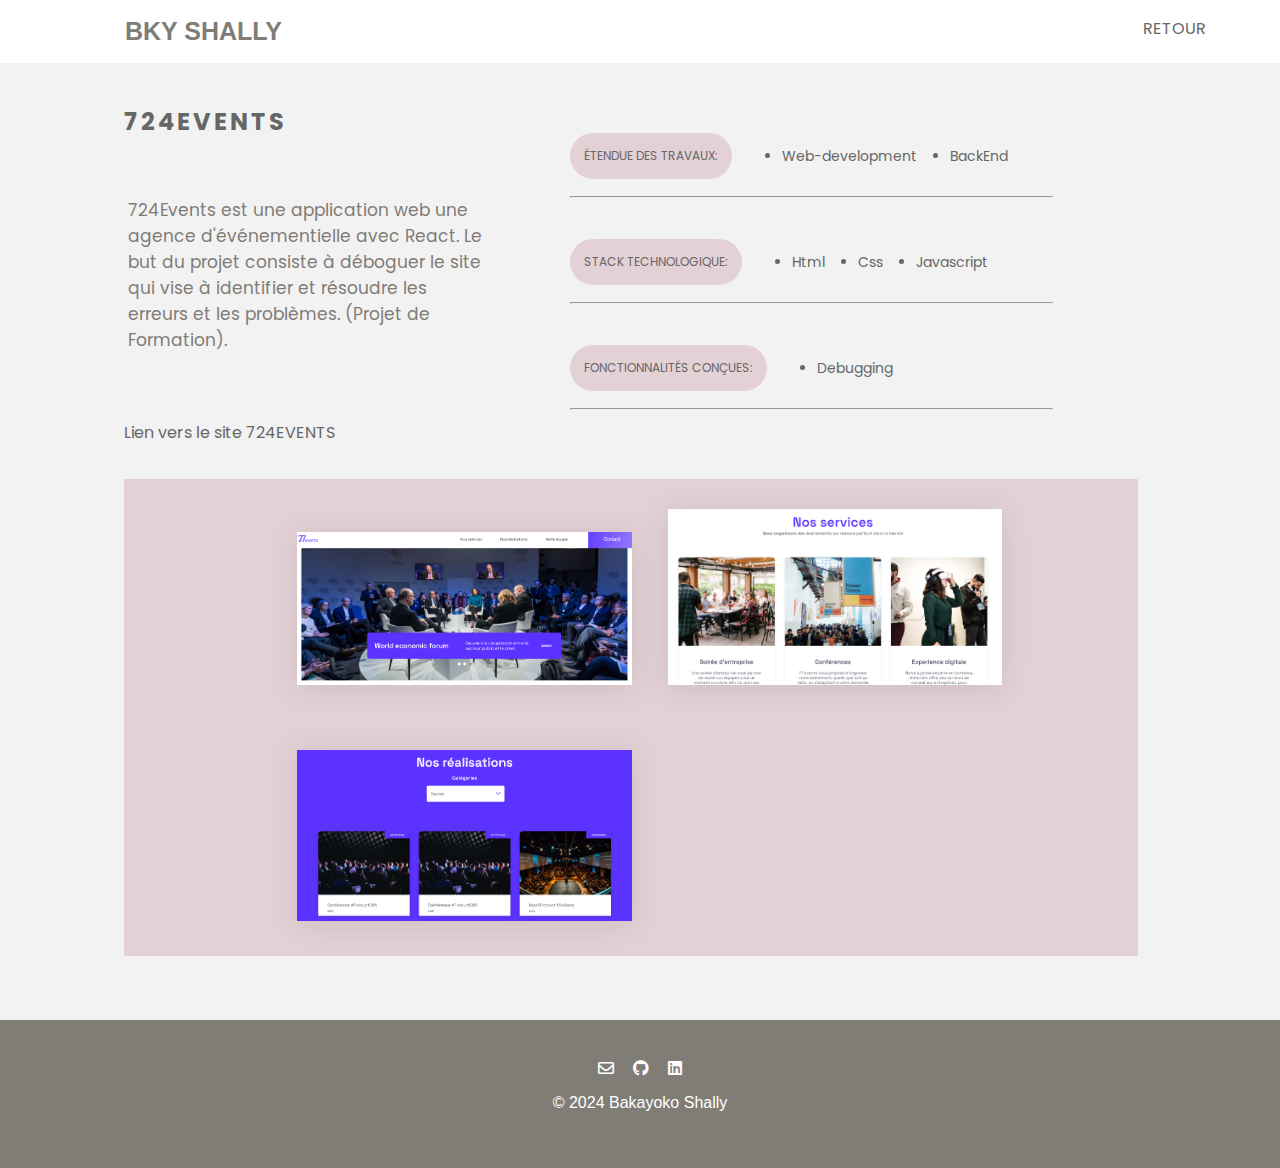
==== 724events.html @ f9747c97 "first commit" ====
<!DOCTYPE html>
<html lang="fr">

<head>
    <meta charset="UTF-8">
    <meta http-equiv="X-UA-Compatible" content="IE=edge">
    <meta name="viewport" content="width=device-width, initial-scale=1.0">
    <link rel="stylesheet" href="https://cdnjs.cloudflare.com/ajax/libs/font-awesome/6.0.0/css/all.min.css" integrity="...">
    <link rel="preconnect" href="https://fonts.googleapis.com">
    <link rel="preconnect" href="https://fonts.googleapis.com">
    <link rel="preconnect" href="https://fonts.gstatic.com" crossorigin>
    <link href="https://fonts.googleapis.com/css2?family=Poppins:wght@200&display=swap" rel="stylesheet">
    <link rel="stylesheet" href="style.css">
    <link rel="stylesheet" href="styles.css">
    <title>724EVENTS</title>
</head>

<body>

    <header>
        <h1>BKY SHALLY</h1>

    <nav>
        <a href="index.html#realisation">RETOUR</a>
    </nav>

    <div class="retour">
        <a href="index.html#realisation">RETOUR</a>
    </div>

    </header>

    <section id="projet">
        <h3>724EVENTS</h3>
    <div class="information">
    <div class="intro">
        <p>724Events est une application web une agence  d'événementielle avec React​.
            Le but du projet consiste à déboguer le site qui vise à identifier et résoudre les erreurs et les problèmes.
           (Projet de Formation).
        </p>
    </div>
    <div class="intro-description">
        <div class="list1">
            <span>ÉTENDUE DES TRAVAUX:</span>
            <ul>
                <li>Web-development</li>
                <li>BackEnd</li>
            </ul>
        </div>
    <hr>
    <div class="list1">
        <span>STACK TECHNOLOGIQUE:</span>
        <ul>
            <li>Html</li>
            <li>Css</li>
            <li>Javascript</li>
        </ul>
    </div>
    <hr>
    <div class="list1">
        <span>FONCTIONNALITÉS CONÇUES:</span>
        <ul>
            <li>Debugging</li>
        </ul>
    </div>
    <hr>

    </div>
    </div>

    <div class="Lien">
        <a href="https://724events-eight.vercel.app/">Lien vers le site 724EVENTS</a>
    </div>

        <div class="photo-site">
            <img src="img/site.724events1.png">
            <img src="img/site.724events2.png">
            <img src="img/site.724events3.png">
         </div>

    </section>



    <footer id="footer">
        <div class="footer-content">
      <a href="https://bakayoko.shally.b@gmail.com"> <i class="fa-regular fa-envelope"></i></a>
      <a href="https://github.com/shallybky" target="_blank"><i class="fa-brands fa-github"></i></a>
      <a href="https://www.linkedin.com/in/votreNomLinkedIn" target="_blank"><i class="fa-brands fa-linkedin"></i></a>
        </div>

   <p>&copy; 2024 Bakayoko Shally</p>
   </footer>

</body>
---- style.css ----
body {
    font-family: Arial, sans-serif;
    margin: 0;
    padding: 0;
}

html{
    background-color: #e4e4e4;
}

h1{
    font-weight: 700;
    font-size: 25px;
    margin-left: 125px;
    color: #807c76;
}

h2{
    font-size: 28px;
}

.line {
    background: #666;
    width: 55px;
    height: 0.5px;
    margin: 30px auto;
}

section#presentation h2, section#realisation h2,section#activite h2, section#contact h2, section#competences h2, #projet h2    {
    font-family: 'Poppins', sans-serif;
    letter-spacing: 3px;   
    color: #666;
    margin-bottom: 10px;
    text-align: center;
}
section#presentation p, section#realisation p, section#contact p {
    font-family: 'Poppins', sans-serif;
    margin: 0 auto; 
    max-width: 800px;
    font-size: 19px;
    text-align: center;
    color: #807c76;
}
section#presentation {
    background-color: #f2f2f2;
    background-image: url('img/intro.png'); 
    background-position: center;
    padding: 6%;
}

header {
    background-color: #ffffff;
    color: white;
    text-align: center;
    display: flex;
    justify-content: space-between;
}

nav {
    margin-top: 16px; 
    margin-right: 5%;
}

nav a {
    font-family: 'Poppins', sans-serif;
    position: relative;
    color: #666;
    margin: 0 10px;
    text-decoration: none;
}
nav a::after {
    content: "";
    position: absolute;
    margin-top: 25px;   
    left: 0;
    width: 0;
    height: 0.5px;
    background-color: #666;
    transition: width 0.5s ease-in-out;
}
nav a:hover::after {
    width: 100%;
}

div.img-container{
    display: flex;
    flex-wrap: wrap;
    justify-content: space-between;
    margin-top: 4%;
}

img{
    margin: 3%;
    width: 68%;
    margin-left: 72px;
    filter: drop-shadow(0px 3px 15px rgba(0, 0, 0, 0.1));
    transition: transform 0.3s ease;
}
img:hover {
    transform: scale(1.1);
}

.card{
    background-color: white;
    height: 270px;
    width: 32%;
    margin-bottom: 2%;
    filter: drop-shadow(0px 3px 15px rgba(0, 0, 0, 0.1));
    border-radius: 6px;
}

.card-text {
    margin-left: 169px;
    margin-top: -10px;
}

.card-text a {
    font-family: 'Poppins', sans-serif;
    margin-left: 4%;
    color: #666;
    text-decoration: none;
    transition: border-bottom 0.3s; 
    border-bottom: 1px solid transparent;
}
.card-text a:hover {
    border-bottom: 1px solid #666; 
}

section {
    padding: 35px;
}

section#activite {
    background-color: #f2f2f2;
    height: 400px;
}

.card-container{
    display: flex;
    justify-content: space-evenly;
}
.card2{
    background-color: white;
    font-family: 'Poppins', sans-serif;
    height: 237px;
    width: 23%;
    margin-bottom: 2%;
    filter: drop-shadow(0px 3px 15px rgba(0, 0, 0, 0.1));
    border-radius: 6px;
}
.card2:hover {
    transform: scale(1.1); 
    background-color: #666;
}
.card2 .hover-text {
    position: absolute;
    top: 50%;
    left: 50%;
    transform: translate(-50%, -50%);
    opacity: 0;
    transition: opacity 0.3s ease-in-out; 
    color: #e4e4e4;
    text-align: center; 
    font-size: 74%;
}
.card2:hover .hover-text {
    opacity: 1; 
}
.card2 a{
    color: #666;
    display: flex;
    justify-content: center;
    align-items: center;
    margin-top: 20px;
    font-weight: 600;
}

i.fa-solid.fa-laptop, i.fa.fa-code, .fa-regular.fa-window-restore, .fa-solid.fa-cloud-arrow-up  {
    color: #666;
    display: flex;
    justify-content: center;
    align-items: center;
    font-size: 90px;
    margin-top: 40px;
}

.progress-bar {
    width: 100%;
    height: 42px;
    background-color: #f0f0f0;
    overflow: hidden;
    margin-bottom: 10px;
}

.progress-bar a{
    color: white;
    font-weight: 800;
    line-height: 43px;
}

.progress-bar-inner1 {
    background-color: #1c2355;
    text-align: center;
    height: 42px;
}
.progress-bar-inner2 {
    background-color: #4f4651;
    text-align: center;
    height: 42px;
}
.progress-bar-inner3 {
    background-color: #b34c91;
    text-align: center;
    height: 42px;
}
.progress-bar-inner4 {
    background-color: #62cd91;
    text-align: center;
    height: 42px;
}
.progress-bar-inner5 {
    background-color:  #c8c05d;
    text-align: center;
    height: 42px;
}

.éval{
    margin-left: 47%;
    margin-top: -336px;
}

i.fa-brands.fa-html5, i.fa-brands.fa-css3-alt, i.fa-brands.fa-js, i.fa-brands.fa-react,  i.fa-brands.fa-php{
    color: black;
    margin-left: -80px;
    position: absolute;
    font-size: 20px;
}
i.fa-brands.fa-html5 a, .fa-brands.fa-css3-alt a, i.fa-brands.fa-js a, i.fa-brands.fa-react a,  i.fa-brands.fa-php a{
    font-family: 'Poppins', sans-serif;
    color: black;
    font-size: 15px;
    margin-left: 6px;
}

.programmer-img{
    width: 39%;
    margin-left: -13px;
    transition: none;
}

section#contact {
    background-color: #f2f2f2;
}

.contact-section {
    max-width: 49%;
    width: 100%;
    padding: 40px;
    box-sizing: border-box;
    text-align: center;
    margin-left: 25%;
    margin-top: 0%;
}

.form-group {
    margin-bottom: 20px;
}

label {
    font-family: 'Poppins', sans-serif;
    display: block;
    font-weight: 700;
    margin-bottom: 5px;
    color: #777;
    text-align: left;
}

input, textarea {
    width: 100%;
    padding: 10px;
    box-sizing: border-box;
    margin-bottom: 10px;
    border: 1px solid #ccc;
    outline: none;
}

textarea {
    resize: vertical;
}

button {
    font-family: 'Poppins', sans-serif;
    background-color: #807c76;
    color: #fff;
    padding: 15px 20px;
    border: none;
    border-radius: 5px;
    cursor: pointer;
    font-size: 16px;
}

button:hover {
    background-color: #1f2720;;
}

#footer {
    text-align: center;
    padding: 40px 0;
    color: #FFF;
    background: #807c76;
}

.footer-content a:not(:last-child) {
    margin-right: 15px;
}
i.fa-regular.fa-envelope, i.fa-brands.fa-github, i.fa-brands.fa-linkedin{
    color: white;
}

/*Parti projet*/
#projet {
    background-color: #f2f2f2;
    background-position: center;
    padding: 5%;
}

h3{
    font-size: 24px;
    font-family: 'Poppins', sans-serif;
    letter-spacing: 3px;   
    color: #666;
    margin-top: -23px;
    margin-left: 60px;
}

.information{
    display: flex;
    margin-top: -63px;
}


.intro{
    width: 30%;
    padding: 80px;
}
.intro-description{
    width: 42%;
}

section.fa-brands.fa-html5{
    color: #FF5722;
    font-size: 35px;
}
section.fa-brands.fa-css3-alt{
    color: #2196F3;
    font-size: 35px;
}
section.fa-brands.fa-js{
    color: #f9f631;
    font-size: 35px;
}
section.fa-brands.fa-react{
    color: #161d89;
    font-size: 35px;
}

.photo-site {
    margin-left: 60px;
    background-color: #e3d1d6;
    width: 88%;
}

#projet img {
    width: 33%;
    margin-right: -14%;
    padding-left: 10%;
}
#projet img:hover {
    transform: none;
}
#projet p{
    font-family: 'Poppins', sans-serif;
    font-size: 17px;
    color: #807c76;
    margin-left: -16px;
}

.icon{
    margin-top: -88px;
    margin-left: 38%;
    display: flex;
}

.Lien{
    margin-top: -30px;
    padding-bottom: 3%;
}

#projet a {
    font-family: 'Poppins', sans-serif;
    color: #666;
    font-size: 16px;
    margin-left: 60px;
    position: relative;
    text-decoration: none;
    transition: color 0.3s, border-bottom 0.3s;
}

#projet a::before {
    content: "";
    position: absolute;
    bottom: 0;
    left: 0;
    width: 100%;
    height: 1px;
    background-color: #666;
    transform: scaleX(0);
    transform-origin: bottom right;
    transition: transform 0.3s ease-out;
}

#projet a:hover {
    color: #a0a0a0;
}

#projet a:hover::before {
    transform: scaleX(1);
    transform-origin: bottom left;
}


.list1 {
    align-items: center;
    padding: 30px 0px;
    display: flex;
}
.list1 span {
    font-family: 'Poppins', sans-serif;
    color: #666;
    font-size: 12px;
    background-color: #e3d1d6;
    margin-right: 10px;
    padding: 14px;
    border-radius: 50px;
}
.list1 ul {
    display: flex;
}
.list1 ul li {
    margin-right: 33px;
    font-family: 'Poppins', sans-serif;
    color: #666;
    font-size: 14px;
}
hr {
    margin-top: -17px;
}

div.retour{
    display: none;
}
---- styles.css ----
@media only screen and (max-width: 768px) {

body {
    font-family: Arial, sans-serif;
    margin: 0;
    padding: 0;
}

html {
    background-color: #e4e4e4;
}

h1 {
    font-size: 17px;
    margin-left: 21px;
}

h2 {
    font-size: 24px;
    margin-bottom: 10px;
}

.line {
    background: #666;
    width: 55px;
    height: 0.5px;
    margin: 15px auto;
}

/* Navigation styles */
header {
    background-color: #ffffff;
    color: white;
    text-align: center;
}

.bar {
    width: 25px;
    height: 3px;
    background-color: #666;
    margin: 5px 0;
    transition: 0.4s;
    margin-left: 20px;
    margin-left: -42px;
    margin-top: 7px;
}

nav a{
    font-size: 13px;
}

nav {
    display: none;
    flex-direction: column;
    align-items: center;
    width: 100%;
    position: absolute;
    top: 60px;
    left: 0;
    background-color: #fff;
    box-shadow: 0 0 10px rgba(0, 0, 0, 0.1);
}

nav a::after {
    content: none;
    position: none;
}

nav.open {
    display: flex;
    margin-top: -18px;
    box-shadow: none;
}

section {
    padding: 20px;
}

section#presentation {
    background-image: none;
}


section#presentation h2, section#realisation h2, section#activite h2, section#contact h2, section#competences h2, #projet h2 {
    font-size: 15px;
}

section#presentation p, section#realisation p, section#contact p {
    font-size: 15px;
}

div.img-container {
   display: flex;
   flex-direction: column;
}

img {
    width: 96%;
    margin-left: 2%; 
}

.card{
    width: 75%;
    margin-left: 13%;
    height: auto;
}
.card2 {
    height: 145px;
    width: 46%;
}

.card-text a {
    display: flex;
    margin-left: -170px;
    justify-content: space-around;
    font-size: 14px;
}

.card2 .hover-text {
    font-size: 55%;
}

section#activite {
    height: 0%;
    padding-top: 5px;
}

.card-container {
    display: flex;
    justify-content: space-evenly;
    flex-wrap: wrap;
}
.card2 a{
    font-size: 10px;
}

i.fa-solid.fa-laptop, i.fa.fa-code, .fa-regular.fa-window-restore, .fa-solid.fa-cloud-arrow-up {
    font-size: 51px;
}


.programmer-img {
    display: none;
}

.éval {
    margin-left: 26%;
    margin-top: 25px;
}


/* Contact section */
section#contact {
    background-color: #f2f2f2;
}

.contact-section {
    max-width: 100%;
    width: 100%;
    margin-left: 0;
}

/* Footer */
#footer {
    padding: 20px 0;
}

.footer-content a:not(:last-child) {
    margin-right: 10px;
}

/* Project section */

.texte-site {
    display: block;
    margin-top: 20px;
}

.icon {
    margin-top: -20px;
    margin-left: 34%;
}

/*part site */
.information {
    margin-top: -90px;
    display: flex;
    flex-direction: column;
}

h3{
    font-size: 15px;
    margin-left: 10px;
    margin-top: 0px;
}

#projet p {
    margin-left: -4px;
    font-size: 12px;
    width: 16rem;
}

.intro {
    margin-left: -65px;
}

.intro-description {
    width: 100%;
    margin-top: -70px;
}

.list1 {
    padding: 10px 0px;
    display: flex;
    flex-wrap: wrap;
    justify-content: space-around;
}

hr {
    margin-top: -5px;
}

.list1 span {
    font-size: 9px;
    margin-right: 10px;
    padding: 12px;
}

.list1 ul li {
    font-size: 12px;
}

.Lien {
    margin-top: 15px;
    padding-bottom: 7%;
}

#projet a {
    font-size: 15px;
}

.photo-site {
    margin-left: 20px;
    background-color: #f2f2f2;
}

#projet img {
    width: 95%;
    margin-top: 6px;
    margin-left: -20px;
}

/*part retour */
div.retour{
    display: block;
    margin-top: 6px;
    margin-right: 5%;
}

div.retour a {
    font-family: 'Poppins', sans-serif;
    position: relative;
    color: #666;
    margin: 0 10px;
    text-decoration: none;
}


}
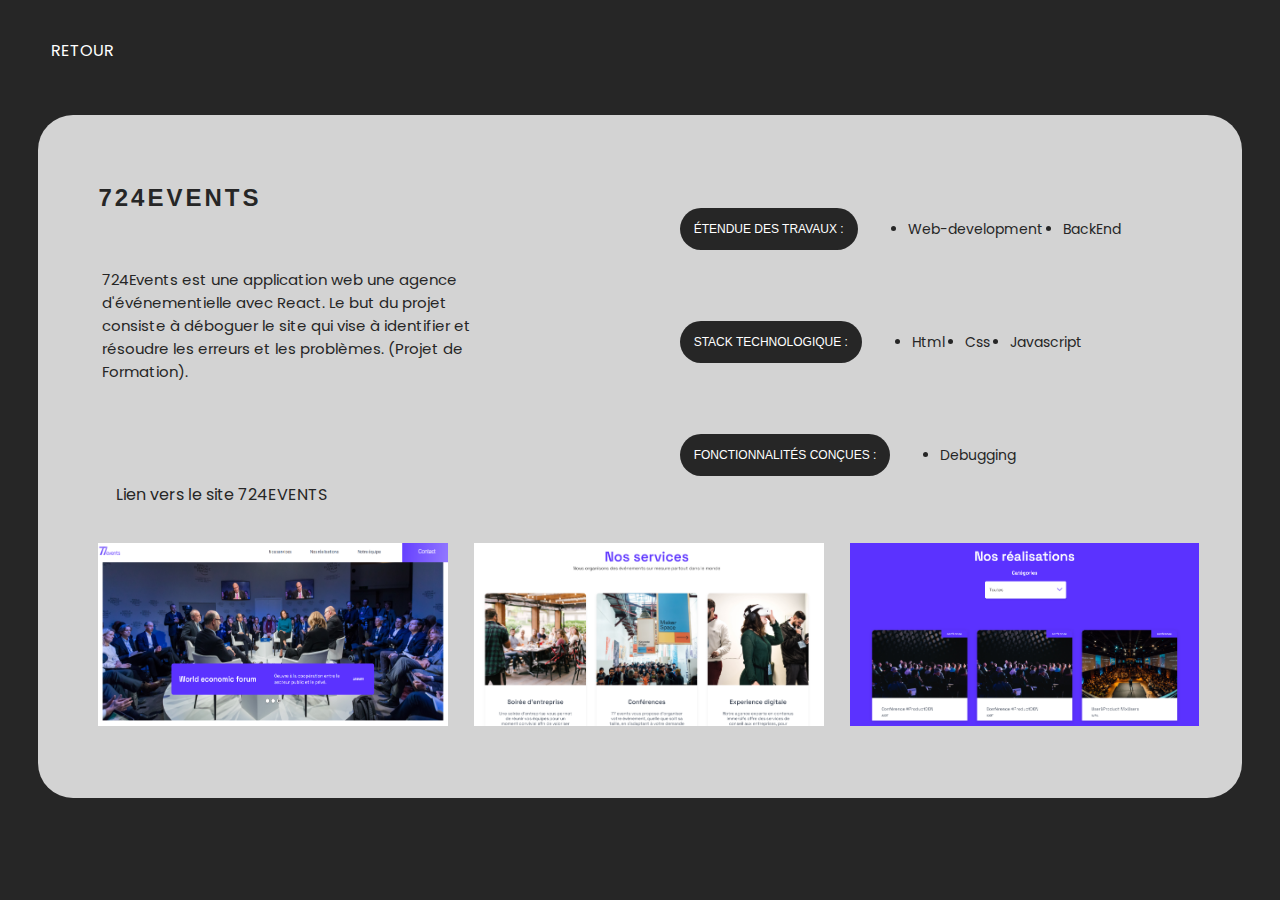
==== commit 26d5bd68: "mise à jour" ====
--- a/724events.html
+++ b/724events.html
@@ -15,21 +15,16 @@
     <title>724EVENTS</title>
 </head>
 
-<body>
+<body class="page-dark">
 
     <header>
-        <h1>BKY SHALLY</h1>
-
-    <nav>
-        <a href="index.html#realisation">RETOUR</a>
-    </nav>
-
+        
     <div class="retour">
         <a href="index.html#realisation">RETOUR</a>
     </div>
 
     </header>
-
+    
     <section id="projet">
         <h3>724EVENTS</h3>
     <div class="information">
@@ -41,30 +36,30 @@
     </div>
     <div class="intro-description">
         <div class="list1">
-            <span>ÉTENDUE DES TRAVAUX:</span>
+            <span>ÉTENDUE DES TRAVAUX  :</span>
             <ul>
                 <li>Web-development</li>
                 <li>BackEnd</li>
             </ul>
         </div>
-    <hr>
-    <div class="list1">
-        <span>STACK TECHNOLOGIQUE:</span>
+
+        <div class="list1">
+        <span>STACK TECHNOLOGIQUE  :</span>
         <ul>
             <li>Html</li>
             <li>Css</li>
             <li>Javascript</li>
         </ul>
     </div>
-    <hr>
+
     <div class="list1">
-        <span>FONCTIONNALITÉS CONÇUES:</span>
+        <span>FONCTIONNALITÉS CONÇUES  :</span>
         <ul>
             <li>Debugging</li>
         </ul>
     </div>
-    <hr>
 
+    
     </div>
     </div>
 
@@ -81,15 +76,4 @@
     </section>
 
 
-
-    <footer id="footer">
-        <div class="footer-content">
-      <a href="https://bakayoko.shally.b@gmail.com"> <i class="fa-regular fa-envelope"></i></a>
-      <a href="https://github.com/shallybky" target="_blank"><i class="fa-brands fa-github"></i></a>
-      <a href="https://www.linkedin.com/in/votreNomLinkedIn" target="_blank"><i class="fa-brands fa-linkedin"></i></a>
-        </div>
-
-   <p>&copy; 2024 Bakayoko Shally</p>
-   </footer>
-
 </body>--- a/style.css
+++ b/style.css
@@ -1,335 +1,40 @@
-body {
-    font-family: Arial, sans-serif;
-    margin: 0;
-    padding: 0;
-}
-
-html{
-    background-color: #e4e4e4;
+/*Parti projet*/
+.page-dark{
+    background-color: #262626;
+}
+
+#projet {
+    background-color: #ffffffcc;
+    border-radius: 35px;
+    padding: 45px 0px 72px;
+    margin-right: 3%;
+    margin-left: 3%;
+    margin-top: 4%;
 }
 
 h1{
-    font-weight: 700;
-    font-size: 25px;
-    margin-left: 125px;
-    color: #807c76;
-}
-
-h2{
-    font-size: 28px;
-}
-
-.line {
-    background: #666;
-    width: 55px;
-    height: 0.5px;
-    margin: 30px auto;
-}
-
-section#presentation h2, section#realisation h2,section#activite h2, section#contact h2, section#competences h2, #projet h2    {
-    font-family: 'Poppins', sans-serif;
-    letter-spacing: 3px;   
-    color: #666;
-    margin-bottom: 10px;
-    text-align: center;
-}
-section#presentation p, section#realisation p, section#contact p {
-    font-family: 'Poppins', sans-serif;
-    margin: 0 auto; 
-    max-width: 800px;
-    font-size: 19px;
-    text-align: center;
-    color: #807c76;
-}
-section#presentation {
-    background-color: #f2f2f2;
-    background-image: url('img/intro.png'); 
-    background-position: center;
-    padding: 6%;
-}
-
-header {
-    background-color: #ffffff;
-    color: white;
-    text-align: center;
-    display: flex;
-    justify-content: space-between;
-}
-
-nav {
-    margin-top: 16px; 
-    margin-right: 5%;
-}
-
-nav a {
-    font-family: 'Poppins', sans-serif;
-    position: relative;
-    color: #666;
-    margin: 0 10px;
+    font-size: 30px;
+    margin-left: 3%;
+    color: white;
+}
+
+div.retour {
+    margin-left: 4%;
+    margin-top: 3%;
+}
+
+div.retour a{
+    font-family: 'Poppins';
     text-decoration: none;
-}
-nav a::after {
-    content: "";
-    position: absolute;
-    margin-top: 25px;   
-    left: 0;
-    width: 0;
-    height: 0.5px;
-    background-color: #666;
-    transition: width 0.5s ease-in-out;
-}
-nav a:hover::after {
-    width: 100%;
-}
-
-div.img-container{
-    display: flex;
-    flex-wrap: wrap;
-    justify-content: space-between;
-    margin-top: 4%;
-}
-
-img{
-    margin: 3%;
-    width: 68%;
-    margin-left: 72px;
-    filter: drop-shadow(0px 3px 15px rgba(0, 0, 0, 0.1));
-    transition: transform 0.3s ease;
-}
-img:hover {
-    transform: scale(1.1);
-}
-
-.card{
-    background-color: white;
-    height: 270px;
-    width: 32%;
-    margin-bottom: 2%;
-    filter: drop-shadow(0px 3px 15px rgba(0, 0, 0, 0.1));
-    border-radius: 6px;
-}
-
-.card-text {
-    margin-left: 169px;
-    margin-top: -10px;
-}
-
-.card-text a {
-    font-family: 'Poppins', sans-serif;
-    margin-left: 4%;
-    color: #666;
-    text-decoration: none;
-    transition: border-bottom 0.3s; 
-    border-bottom: 1px solid transparent;
-}
-.card-text a:hover {
-    border-bottom: 1px solid #666; 
-}
-
-section {
-    padding: 35px;
-}
-
-section#activite {
-    background-color: #f2f2f2;
-    height: 400px;
-}
-
-.card-container{
-    display: flex;
-    justify-content: space-evenly;
-}
-.card2{
-    background-color: white;
-    font-family: 'Poppins', sans-serif;
-    height: 237px;
-    width: 23%;
-    margin-bottom: 2%;
-    filter: drop-shadow(0px 3px 15px rgba(0, 0, 0, 0.1));
-    border-radius: 6px;
-}
-.card2:hover {
-    transform: scale(1.1); 
-    background-color: #666;
-}
-.card2 .hover-text {
-    position: absolute;
-    top: 50%;
-    left: 50%;
-    transform: translate(-50%, -50%);
-    opacity: 0;
-    transition: opacity 0.3s ease-in-out; 
-    color: #e4e4e4;
-    text-align: center; 
-    font-size: 74%;
-}
-.card2:hover .hover-text {
-    opacity: 1; 
-}
-.card2 a{
-    color: #666;
-    display: flex;
-    justify-content: center;
-    align-items: center;
-    margin-top: 20px;
-    font-weight: 600;
-}
-
-i.fa-solid.fa-laptop, i.fa.fa-code, .fa-regular.fa-window-restore, .fa-solid.fa-cloud-arrow-up  {
-    color: #666;
-    display: flex;
-    justify-content: center;
-    align-items: center;
-    font-size: 90px;
-    margin-top: 40px;
-}
-
-.progress-bar {
-    width: 100%;
-    height: 42px;
-    background-color: #f0f0f0;
-    overflow: hidden;
-    margin-bottom: 10px;
-}
-
-.progress-bar a{
-    color: white;
-    font-weight: 800;
-    line-height: 43px;
-}
-
-.progress-bar-inner1 {
-    background-color: #1c2355;
-    text-align: center;
-    height: 42px;
-}
-.progress-bar-inner2 {
-    background-color: #4f4651;
-    text-align: center;
-    height: 42px;
-}
-.progress-bar-inner3 {
-    background-color: #b34c91;
-    text-align: center;
-    height: 42px;
-}
-.progress-bar-inner4 {
-    background-color: #62cd91;
-    text-align: center;
-    height: 42px;
-}
-.progress-bar-inner5 {
-    background-color:  #c8c05d;
-    text-align: center;
-    height: 42px;
-}
-
-.éval{
-    margin-left: 47%;
-    margin-top: -336px;
-}
-
-i.fa-brands.fa-html5, i.fa-brands.fa-css3-alt, i.fa-brands.fa-js, i.fa-brands.fa-react,  i.fa-brands.fa-php{
-    color: black;
-    margin-left: -80px;
-    position: absolute;
-    font-size: 20px;
-}
-i.fa-brands.fa-html5 a, .fa-brands.fa-css3-alt a, i.fa-brands.fa-js a, i.fa-brands.fa-react a,  i.fa-brands.fa-php a{
-    font-family: 'Poppins', sans-serif;
-    color: black;
-    font-size: 15px;
-    margin-left: 6px;
-}
-
-.programmer-img{
-    width: 39%;
-    margin-left: -13px;
-    transition: none;
-}
-
-section#contact {
-    background-color: #f2f2f2;
-}
-
-.contact-section {
-    max-width: 49%;
-    width: 100%;
-    padding: 40px;
-    box-sizing: border-box;
-    text-align: center;
-    margin-left: 25%;
-    margin-top: 0%;
-}
-
-.form-group {
-    margin-bottom: 20px;
-}
-
-label {
-    font-family: 'Poppins', sans-serif;
-    display: block;
-    font-weight: 700;
-    margin-bottom: 5px;
-    color: #777;
-    text-align: left;
-}
-
-input, textarea {
-    width: 100%;
-    padding: 10px;
-    box-sizing: border-box;
-    margin-bottom: 10px;
-    border: 1px solid #ccc;
-    outline: none;
-}
-
-textarea {
-    resize: vertical;
-}
-
-button {
-    font-family: 'Poppins', sans-serif;
-    background-color: #807c76;
-    color: #fff;
-    padding: 15px 20px;
-    border: none;
-    border-radius: 5px;
-    cursor: pointer;
-    font-size: 16px;
-}
-
-button:hover {
-    background-color: #1f2720;;
-}
-
-#footer {
-    text-align: center;
-    padding: 40px 0;
-    color: #FFF;
-    background: #807c76;
-}
-
-.footer-content a:not(:last-child) {
-    margin-right: 15px;
-}
-i.fa-regular.fa-envelope, i.fa-brands.fa-github, i.fa-brands.fa-linkedin{
-    color: white;
-}
-
-/*Parti projet*/
-#projet {
-    background-color: #f2f2f2;
-    background-position: center;
-    padding: 5%;
-}
+    color: white;
+}
+
 
 h3{
     font-size: 24px;
-    font-family: 'Poppins', sans-serif;
+    font-family: "Mukta", sans-serif;
     letter-spacing: 3px;   
-    color: #666;
-    margin-top: -23px;
+    color: #262626;
     margin-left: 60px;
 }
 
@@ -345,28 +50,14 @@
 }
 .intro-description{
     width: 42%;
-}
-
-section.fa-brands.fa-html5{
-    color: #FF5722;
-    font-size: 35px;
-}
-section.fa-brands.fa-css3-alt{
-    color: #2196F3;
-    font-size: 35px;
-}
-section.fa-brands.fa-js{
-    color: #f9f631;
-    font-size: 35px;
-}
-section.fa-brands.fa-react{
-    color: #161d89;
-    font-size: 35px;
+    margin-left: 10%;
 }
 
 .photo-site {
-    margin-left: 60px;
-    background-color: #e3d1d6;
+    margin-left: -46px;
+    display: flex;
+    flex-wrap: wrap;
+    justify-content: space-between;
     width: 88%;
 }
 
@@ -380,8 +71,8 @@
 }
 #projet p{
     font-family: 'Poppins', sans-serif;
-    font-size: 17px;
-    color: #807c76;
+    font-size: 15px;
+    color: #262626;
     margin-left: -16px;
 }
 
@@ -392,13 +83,14 @@
 }
 
 .Lien{
+    margin-left: 18px;
     margin-top: -30px;
     padding-bottom: 3%;
 }
 
 #projet a {
     font-family: 'Poppins', sans-serif;
-    color: #666;
+    color: #262626;
     font-size: 16px;
     margin-left: 60px;
     position: relative;
@@ -413,14 +105,14 @@
     left: 0;
     width: 100%;
     height: 1px;
-    background-color: #666;
+    background-color: #262626;
     transform: scaleX(0);
     transform-origin: bottom right;
     transition: transform 0.3s ease-out;
 }
 
 #projet a:hover {
-    color: #a0a0a0;
+    color: #262626;
 }
 
 #projet a:hover::before {
@@ -428,6 +120,35 @@
     transform-origin: bottom left;
 }
 
+div.retour a {
+    text-decoration: none;
+    color: white;
+    position: relative;
+    display: inline-block;
+    transition: color 0.3s ease-out;
+}
+
+div.retour a::before {
+    content: "";
+    position: absolute;
+    bottom: 0;
+    left: 0;
+    width: 100%;
+    height: 1px;
+    background-color: white;
+    transform: scaleX(0);
+    transform-origin: bottom right;
+    transition: transform 0.3s ease-out;
+}
+
+div.retour a:hover {
+    color: white;
+}
+
+div.retour a:hover::before {
+    transform: scaleX(1);
+    transform-origin: bottom left;
+}
 
 .list1 {
     align-items: center;
@@ -435,10 +156,10 @@
     display: flex;
 }
 .list1 span {
-    font-family: 'Poppins', sans-serif;
-    color: #666;
+    font-family: "Mukta", sans-serif;
+    color: white;
     font-size: 12px;
-    background-color: #e3d1d6;
+    background-color: #262626;
     margin-right: 10px;
     padding: 14px;
     border-radius: 50px;
@@ -447,16 +168,74 @@
     display: flex;
 }
 .list1 ul li {
-    margin-right: 33px;
+    margin-right: 20px;
     font-family: 'Poppins', sans-serif;
-    color: #666;
+    color: #262626;
     font-size: 14px;
 }
 hr {
     margin-top: -17px;
 }
 
-div.retour{
-    display: none;
-}
-
+@media (max-width: 768px) {
+
+    div.retour {
+        margin-top: 5%;
+    }
+
+    #projet p {
+        width: 100%;
+    }
+
+    h3 {
+        font-size: 21px;
+        margin-left: 9px;
+        margin-bottom: 56px;
+        margin-top: -14px;
+    }
+
+    .intro {
+        width: 83%;
+        padding: 28px;
+    }
+
+    .intro-description {
+        display: flex;
+        margin-left: 30%;
+        flex-direction: column;
+        align-items: center;
+    }
+
+    .list1 {
+        align-items: center;
+        padding: 13px 0px;
+        display: flex;
+        flex-direction: column;
+    }
+
+    .information {
+        display: flex;
+        flex-direction: column;
+    }
+
+    .Lien {
+        display: flex;
+        margin-top: 66px;
+        margin-left: -60px;
+        align-items: center;
+        justify-content: space-around;   
+    }
+
+    .photo-site {
+        margin-left: -11px;
+        margin-top: 7%;
+        display: flex;
+        justify-content: flex-start;
+    }
+
+    #projet img {
+        width: 100%;
+    }
+
+}
+
--- a/styles.css
+++ b/styles.css
@@ -1,269 +1,815 @@
-@media only screen and (max-width: 768px) {
-
 body {
     font-family: Arial, sans-serif;
     margin: 0;
     padding: 0;
-}
-
-html {
-    background-color: #e4e4e4;
-}
-
-h1 {
-    font-size: 17px;
-    margin-left: 21px;
-}
-
-h2 {
-    font-size: 24px;
-    margin-bottom: 10px;
-}
-
-.line {
-    background: #666;
-    width: 55px;
-    height: 0.5px;
-    margin: 15px auto;
-}
-
-/* Navigation styles */
-header {
-    background-color: #ffffff;
+    background-color: #d4d4d4;
+}
+.navbar {
+    background-color: rgba(48, 48, 48, 0.51);
+    padding: 25px;
+    display: flex;
+    justify-content: space-around;
+    align-items: center;
+    position: fixed;
+    width: 100%;
+    top: 0;
+    z-index: 1000;
+}
+.navbar .social-icons {
+    display: flex;
+    align-items: center;
+}
+.icon-links {
+    display: flex;
+    gap: 35px;
+}
+
+i.fa-brands.fa-linkedin{
+    font-size: 2rem;
+    color: #262626;
+}
+i.fa-solid.fa-envelope{
+    font-size: 2rem;
+    color: #262626;
+}
+.fa-brands.fa-github{
+    font-size: 2rem;
+    color: #262626;
+}
+.navbar .menu {
+    gap: 15px;
+}
+.navbar .menu a {
+    font-family: 'Mukta', sans-serif;
+    font-weight: 400;
+    font-style: normal;
+    text-decoration: none;
     color: white;
-    text-align: center;
-}
-
-.bar {
+    background-color: rgb(38, 38, 38);
+    padding: 14px 16px; 
+    border-radius: 31px;
+    width: 150px; 
+    text-align: center; 
+    display: inline-block; 
+    position: relative; 
+    transition: color 0.3s ease, background-color 0.3s ease, transform 0.3s ease; 
+}
+
+.navbar .menu a::before {
+    content: "";
+    position: absolute;
+    top: 0;
+    left: 0;
+    right: 0;
+    bottom: 0;
+    background: linear-gradient(45deg, rgba(255, 255, 255, 0.1), rgba(255, 255, 255, 0));
+    border-radius: 31px;
+    opacity: 0;
+    transition: opacity 0.3s ease;
+}
+
+.navbar .menu a:hover {
+    color: #626262;
+    background-color: #ffffff; 
+    transform: scale(1.05); 
+}
+
+.navbar .menu a:hover::before {
+    opacity: 1; 
+}
+
+.burger {
+    display: none;
+    flex-direction: column;
+    cursor: pointer;
+}
+.burger .bar {
     width: 25px;
     height: 3px;
-    background-color: #666;
-    margin: 5px 0;
-    transition: 0.4s;
-    margin-left: 20px;
-    margin-left: -42px;
-    margin-top: 7px;
-}
-
-nav a{
-    font-size: 13px;
-}
-
-nav {
-    display: none;
+    background-color: black;
+    margin: 4px;
+    transition: all 0.3s ease;
+}
+
+
+/* Animation keyframes */
+@keyframes fadeIn {
+    from {
+        opacity: 0;
+        transform: translateY(-20px);
+    }
+    to {
+        opacity: 1;
+        transform: translateY(0);
+    }
+}
+
+/* Content animations */
+.content h1 {
+    animation: fadeIn 2s ease-out 0s 1 forwards;
+}
+
+.content p {
+    animation: fadeIn 2s ease-out 0.5s 1 forwards;
+}
+
+.content .ordinateur img {
+    animation: fadeIn 2s ease-out 1s 1 forwards;
+}
+
+/* Plus link animation */
+.plus a {
+    animation: fadeIn 2s ease-out 1.5s 1 forwards;
+}
+
+/* Initially hide elements */
+.content h1,
+.content p,
+.content .ordinateur img,
+.plus a {
+    opacity: 0;
+}
+
+.content {
+    margin-left: 23%;
+    margin-top: 21%;
+}
+.content h1 {
+    font-family: 'Poppins', sans-serif;
+    font-size: 65px;
+    margin-left: -17%;
+    color:  rgb(38 38 38);
+}
+.content p {
+    font-family: 'Montserrat', sans-serif;
+    font-weight: 500;
+    font-size: 50px;
+    margin-left: -17%;
+    margin-top: -49px;
+    color: rgb(38 38 38);
+}
+
+.ordinateur img {
+    background-size: cover;
+    background-position: center;
+    width: 57%;
+    margin-left: 32%;
+    margin-top: -32%;
+}
+
+.plus {
+    margin-top: -110px;
+    margin-left: 23%;
+    animation: slideUp 1.5s ease-in-out;
+}
+
+.plus a {
+    font-family: "Mukta", sans-serif;
+    text-decoration: none;
+    color: white;
+    font-weight: bold;
+    background-color: rgb(38, 38, 38);
+    padding: 19px 48px;
+    border-radius: 34px;
+    display: inline-block;
+    transition: all 0.5s ease;
+    position: relative;
+    overflow: hidden;
+}
+
+.plus a::before {
+    content: '';
+    position: absolute;
+    top: 50%;
+    left: 50%;
+    width: 300%;
+    height: 300%;
+    background: radial-gradient(circle, rgba(255,255,255,0.2), rgba(0,0,0,0));
+    transition: all 0.5s ease;
+    transform: translate(-50%, -50%) scale(0);
+    z-index: 0;
+}
+
+.plus a:hover::before {
+    transform: translate(-50%, -50%) scale(1);
+}
+
+.plus a span {
+    position: relative;
+    z-index: 1;
+}
+
+.plus a:hover {
+    color: black;
+    background: linear-gradient( #ffffff);
+    transform: rotateX(360deg);
+}
+
+@keyframes slideUp {
+    from {
+        transform: translateY(100%);
+        opacity: 0;
+    }
+    to {
+        transform: translateY(0);
+        opacity: 1;
+    }
+}
+
+
+.about {
+    margin-top: 10rem;
+    background-color: white;
+    padding: 50px 20px;
+    text-align: center;
+}
+.btn{
+    margin-left: -74%;
+}
+a.btn{
+    font-family: 'Montserrat', sans-serif;
+    font-weight: 500;
+    font-size: 12px;
+    margin-left: -65%;
+    color: #262626;
+    border: 1px solid #262626;
+    padding: 18px 45px; 
+    border-radius: 31px;
+}
+.about h3 {
+    font-size: 2em;
+    color: #333;
+}
+.about p {
+    font-family: 'Poppins', sans-serif;
+    font-size: 15px;
+    color: black;
+    max-width: 34%;
+    margin: 67px 183px;
+    line-height: 1.6;
+    text-align: left;
+}
+
+@keyframes slideIn {
+    from {
+        opacity: 0;
+        transform: translateY(20px);
+    }
+    to {
+        opacity: 1;
+        transform: translateY(0);
+    }
+}
+
+/* Initial state of quality items */
+.about .quality {
+    opacity: 0;
+    transform: translateY(20px);
+    transition: opacity 2s, transform 2s;
+}
+
+/* Animated state of quality items **/
+.about .quality.visible {
+    opacity: 1;
+    transform: translateY(0);
+}
+
+.about .qualities {
+    margin-left: -33%;
+    display: flex;
+    justify-content: center;
+    gap: 25px;
+    margin-top: 20px;
+}
+
+.about .quality {
+    background-color: #262626;
+    color: white;
+    padding: 30px 20px;
+    border-radius: 10px;
+    width: 150px;
+    text-align: center;
+    position: relative;
+    cursor: pointer;
+    overflow: hidden;
+    opacity: 0;
+    transform: translateY(20px);
+    transition: opacity 2s, transform 2s;
+}
+
+.about .quality img {
+    width: 50px;
+    height: 50px;
+    margin-bottom: 10px;
+}
+
+.description {
+    color: white;
+    font-family: 'Poppins', sans-serif;
+    font-size: 12px;
+}
+
+.about .quality::before {
+    font-family: 'Poppins', sans-serif;
+    content: attr(data-text);
+    position: absolute;
+    top: 0;
+    left: 0;
+    width: 100%;
+    height: 100%;
+    background-color: rgb(0 0 0 / 88%);
+    color: #fff;
+    display: flex;
+    justify-content: center;
+    align-items: center;
+    text-align: left;
+    font-size: 11px;
+    opacity: 0;
+    pointer-events: none;
+    transition: opacity 0.3s ease;
+    padding: 20px;
+    box-sizing: border-box;
+}
+
+.about .quality:hover::before {
+    opacity: 1;
+}
+
+.about .quality:hover {
+    transform: scale(1.05); 
+}
+
+.cv {
+    display: flex;
+    justify-content: center;
+    align-items: center;
     flex-direction: column;
+    gap: 20px;
+    padding: 20px;
+    margin-top: -420px;
+    margin-left:  55%;
+}
+.cv img {
+    width: 300px;
+}
+.cv .download-btn {
+    font-family: 'Montserrat', sans-serif;
+    font-size: 12px;
+    background-color: #262626;
+    color: #fbc2da;
+    padding: 18px 10px;
+    border-radius: 15px;
+    text-decoration: none;
+    display: inline-block;
+    margin-top: 3%;
+}
+
+
+.services-section {
+    text-align: center;
+    padding: 60px 0;
+}
+
+.btn-s {
+    font-family: 'Montserrat', sans-serif;
+    font-weight: 500;
+    font-size: 12px;
+    margin-left: -65%;
+    color: #262626;
+    border: 1px solid #262626;
+    padding: 18px 45px;
+    border-radius: 31px;
+}
+
+hr {
+    border: 0;
+    border-top: 1px solid #262626;
+    margin: 0 200px;
+}
+
+.content-s {
+    display: flex;
+    justify-content: space-evenly;
+    padding: 50px 10px; 
+}
+
+.services {
+    background-color: #ffffffcc;
+    border-radius: 35px;
+    padding: 20px;
+    width: 24%;
+    margin-left: 5px;
+}
+
+.skills {
+    background-color: #ffffffa6;
+    border-radius: 35px;
+    padding: 20px;
+    width: 39%;
+    margin-left: -3%;
+}
+
+.service {
+    display: flex;
     align-items: center;
-    width: 100%;
-    position: absolute;
-    top: 60px;
-    left: 0;
-    background-color: #fff;
-    box-shadow: 0 0 10px rgba(0, 0, 0, 0.1);
-}
-
-nav a::after {
-    content: none;
-    position: none;
-}
-
-nav.open {
-    display: flex;
-    margin-top: -18px;
-    box-shadow: none;
-}
-
-section {
-    padding: 20px;
-}
-
-section#presentation {
-    background-image: none;
-}
-
-
-section#presentation h2, section#realisation h2, section#activite h2, section#contact h2, section#competences h2, #projet h2 {
+    margin-top: 20px;
+    padding: 6px 70px;
+}
+
+.skill {
+    display: flex;
+    align-items: center;
+    margin-top: 16px;
+}
+
+.skill img {
+    width: 50px;
+    margin-left: 70px;
+}
+
+.service img{
+    width: 80px;
+    margin-right: 10px;
+}
+
+.service-description {
+    font-family: 'Poppins', sans-serif;
+    font-size: 11px;
+    color: #262626;
+}
+
+
+.progress {
+    width: 60%;
+    height: 55px;
+    margin-left: 6%;
+}
+
+.progress-bar {
+    font-family: "Poppins", sans-serif;
+    border-top-right-radius: 5px;
+    border-bottom-right-radius: 5px;
+    height: 100%;
+    line-height: 56px;
+    color: #333;
+    text-align: center;
+}
+
+/*réalisation*/
+.realisation-section {
+    text-align: center;
+    padding: 50px;
+    background-color: white;
+}
+
+.realisation-section hr {
+    width: 77%;
+    margin: 60px auto;
+    border: 0;
+    height: 1px;
+    background: #000;
+}
+
+.realisation-section p {
+    font-family: 'Poppins', sans-serif;
     font-size: 15px;
-}
-
-section#presentation p, section#realisation p, section#contact p {
-    font-size: 15px;
-}
-
-div.img-container {
-   display: flex;
-   flex-direction: column;
-}
-
-img {
-    width: 96%;
-    margin-left: 2%; 
-}
-
-.card{
-    width: 75%;
-    margin-left: 13%;
-    height: auto;
-}
-.card2 {
-    height: 145px;
-    width: 46%;
-}
-
-.card-text a {
-    display: flex;
-    margin-left: -170px;
-    justify-content: space-around;
-    font-size: 14px;
-}
-
-.card2 .hover-text {
-    font-size: 55%;
-}
-
-section#activite {
-    height: 0%;
-    padding-top: 5px;
-}
-
-.card-container {
-    display: flex;
-    justify-content: space-evenly;
-    flex-wrap: wrap;
-}
-.card2 a{
-    font-size: 10px;
-}
-
-i.fa-solid.fa-laptop, i.fa.fa-code, .fa-regular.fa-window-restore, .fa-solid.fa-cloud-arrow-up {
-    font-size: 51px;
-}
-
-
-.programmer-img {
-    display: none;
-}
-
-.éval {
-    margin-left: 26%;
-    margin-top: 25px;
-}
-
-
-/* Contact section */
-section#contact {
-    background-color: #f2f2f2;
-}
-
-.contact-section {
-    max-width: 100%;
-    width: 100%;
-    margin-left: 0;
-}
-
-/* Footer */
-#footer {
-    padding: 20px 0;
-}
-
-.footer-content a:not(:last-child) {
-    margin-right: 10px;
-}
-
-/* Project section */
-
-.texte-site {
-    display: block;
-    margin-top: 20px;
-}
-
-.icon {
-    margin-top: -20px;
-    margin-left: 34%;
-}
-
-/*part site */
-.information {
-    margin-top: -90px;
-    display: flex;
-    flex-direction: column;
-}
-
-h3{
-    font-size: 15px;
-    margin-left: 10px;
-    margin-top: 0px;
-}
-
-#projet p {
-    margin-left: -4px;
-    font-size: 12px;
-    width: 16rem;
-}
-
-.intro {
-    margin-left: -65px;
-}
-
-.intro-description {
-    width: 100%;
-    margin-top: -70px;
-}
-
-.list1 {
-    padding: 10px 0px;
+    margin-top: -30px;
+    margin-left: -60%;
+}
+
+.projets {
     display: flex;
     flex-wrap: wrap;
     justify-content: space-around;
-}
-
-hr {
-    margin-top: -5px;
-}
-
-.list1 span {
-    font-size: 9px;
-    margin-right: 10px;
-    padding: 12px;
-}
-
-.list1 ul li {
-    font-size: 12px;
-}
-
-.Lien {
-    margin-top: 15px;
-    padding-bottom: 7%;
-}
-
-#projet a {
-    font-size: 15px;
-}
-
-.photo-site {
-    margin-left: 20px;
-    background-color: #f2f2f2;
-}
-
-#projet img {
-    width: 95%;
-    margin-top: 6px;
-    margin-left: -20px;
-}
-
-/*part retour */
-div.retour{
+    gap: 5px; 
+    margin: 0 auto;
+    padding: 0;
+    width: 77%;
+}
+
+.projet {
+    width: calc(33.33% - 10px); 
+    margin: 0;
+    position: relative;
+    overflow: hidden;
+}
+
+.projet img {
+    width: 100%;
+    height: auto;
     display: block;
-    margin-top: 6px;
-    margin-right: 5%;
-}
-
-div.retour a {
+    transition: transform 0.3s ease;
+}
+
+.projet a {
+    display: block;
+    position: relative;
+}
+
+.projet a::after {
+    content: "";
+    position: absolute;
+    top: 0;
+    left: 0;
+    width: 100%;
+    height: 100%;
+    background: rgba(0, 0, 0, 0.5);
+    opacity: 0;
+    transition: opacity 0.3s ease;
+    z-index: 1; 
+}
+
+.projet a:hover::after {
+    opacity: 1;
+}
+
+.projet a:hover img {
+    transform: scale(1.1);
+}
+
+.projet a span {
+    font-family: "Mukta", sans-serif;
+    font-size: 20px;
+    position: absolute;
+    top: 50%;
+    left: 50%;
+    transform: translate(-50%, -50%);
+    border: 1px solid white;
+    color: white;
+    padding: 10px 20px;
+    border-radius: 30px;
+    opacity: 0;
+    transition: opacity 0.3s ease;
+    pointer-events: none;
+    z-index: 2; 
+}
+
+.projet a:hover span {
+    opacity: 1;
+}
+
+
+/*contact*/
+
+#contact {
+    text-align: center;
+    padding: 60px 0;
+    background-color: #d4d4d4;
+}
+
+#contact hr {
+    margin-top: 4%;
+}
+
+.info {
+    background-color: #ffffffa6;
+    padding: 120px 132px;
+    margin-left: 199px;
+    margin-top: 4%;
+    text-align: center;
+    max-width: 850px;
+}
+
+.info h1 {
     font-family: 'Poppins', sans-serif;
-    position: relative;
-    color: #666;
-    margin: 0 10px;
     text-decoration: none;
-}
-
-
-}
+    color: #262626;
+    font-size: 24px;
+    margin-top: -30px;
+}
+
+.info p {
+    font-family: 'Montserrat', sans-serif;
+    text-decoration: none;
+    color: #262626;
+    font-size: 16px;
+    margin-top: 40px;
+}
+
+.info a {
+    color: #262626;
+    text-decoration: none;
+    font-weight: bold;
+}
+
+.info a:hover {
+    text-decoration: underline;
+} 
+
+/*@media (max-width: 768px) {
+    .ordinateur img {
+        display: block;
+        width: 60%;
+        margin-top: -105px;
+    }
+}*/
+
+@media (max-width: 768px) {
+
+    .navbar {
+        padding: 15px;
+    }
+
+    .navbar .menu a {
+        font-size: 12px;
+        width: 110px;
+        background-color: rgb(48 48 48 / 0%);
+        padding: 0px 0px;
+    } 
+
+    .menu {
+        display: none;
+        flex-direction: column;
+        width: 100%;
+        background-color: rgba(48, 48, 48, 0.51);
+        position: absolute;
+        top: 70px;
+        left: 0;
+        z-index: 999;
+    }
+
+    .menu.active {
+        display: flex;
+        margin-top: -7px;
+        align-items: center;
+        margin-left: -7px;
+    }
+
+    .burger {
+        display: flex;
+    }
+
+    .icon-links {
+        gap: 14px;
+        margin-left: -50px;
+    }
+
+    i.fa-brands.fa-linkedin {
+        font-size: 25px;
+    }
+
+    i.fa-solid.fa-envelope {
+        font-size: 25px;
+    }
+
+    .fa-brands.fa-github {
+        font-size: 25px;
+    }
+
+    .content {
+        margin-top: 140px;
+       /* text-align: center;
+        margin-left: 45px;*/
+    }
+
+    .content h1 {
+        font-size: 21px;
+    }
+
+    .content p {
+        font-size: 16px;
+        margin-top: -5px;
+    }
+
+    .ordinateur img {
+        display: none;
+    }
+
+    .plus {
+        margin-top: 70px;
+        margin-left: 33%;    
+    }
+
+    .plus a {
+        font-size: 9px;
+        padding: 10px 27px;
+    }
+
+    .about {
+        margin-top: 60px;
+    }
+
+    a.btn {
+        font-size: 8px;
+        padding: 13px 27px;
+    }
+
+    .about p {
+        font-size: 10px; 
+        margin: 40px 0;
+        max-width: 100%;
+    }
+
+    .about .qualities {
+        margin-left: -1%;
+        gap: 10px;
+    }
+
+    .about .quality {
+        padding: 11px 9px;
+    }
+
+    .about .quality img {
+        width: 44px;
+        height: 44px;
+        margin-bottom: 10px;
+    }
+
+    .about .quality::before {
+        font-size: 9px;
+    }
+
+    .cv {
+        margin-top: 20px;
+        margin-left: -4%;
+    }
+
+    .cv .download-btn {
+        font-size: 10px;
+    }
+
+    .cv img {
+        width: 100%;
+        max-width: 250px; 
+    }
+
+    .content-s {
+        margin-top: -40px;
+        display: flex;
+        flex-wrap: wrap;
+    }
+
+    .services {
+        width: 100%; 
+        margin-left: 0%;
+    }
+
+    .service {
+        padding: 5px 7px;
+    }
+
+    .skills {
+        width: 100%; 
+        margin-top: 10px;
+        margin-left: 0%;
+    }
+
+    .skill {
+        margin-left: -60px;
+    }
+
+    .realisation-section {
+        padding: 35px; 
+    }
+
+    .services-section {
+        padding: 35px 0;
+    }
+
+    .btn-s {
+        margin-left: 0; 
+        padding: 12px 25px;
+        font-size: 10px;
+    }
+
+    hr {
+        display: none; /* Masquer la ligne horizontale */
+    }
+
+    .realisation-section p {
+        display: none; 
+    }
+
+    .projets {
+        margin-top: 40px;
+        width: 100%;
+    }
+
+    .projet {
+        width: 100%; 
+        margin-bottom: 20px; 
+    }
+
+    .projet a span {
+        font-size: 10px;
+    }
+    
+    #contact {
+        padding: 30px 0;
+    }
+
+    .info {
+        padding: 20px; 
+        margin: 35px auto; 
+        max-width: 100%;
+    }
+
+    .info h1 {
+        font-size: 16px;
+        margin-top: -3px;
+    }
+
+    .info p {
+        font-size: 10px;
+    }
+}
